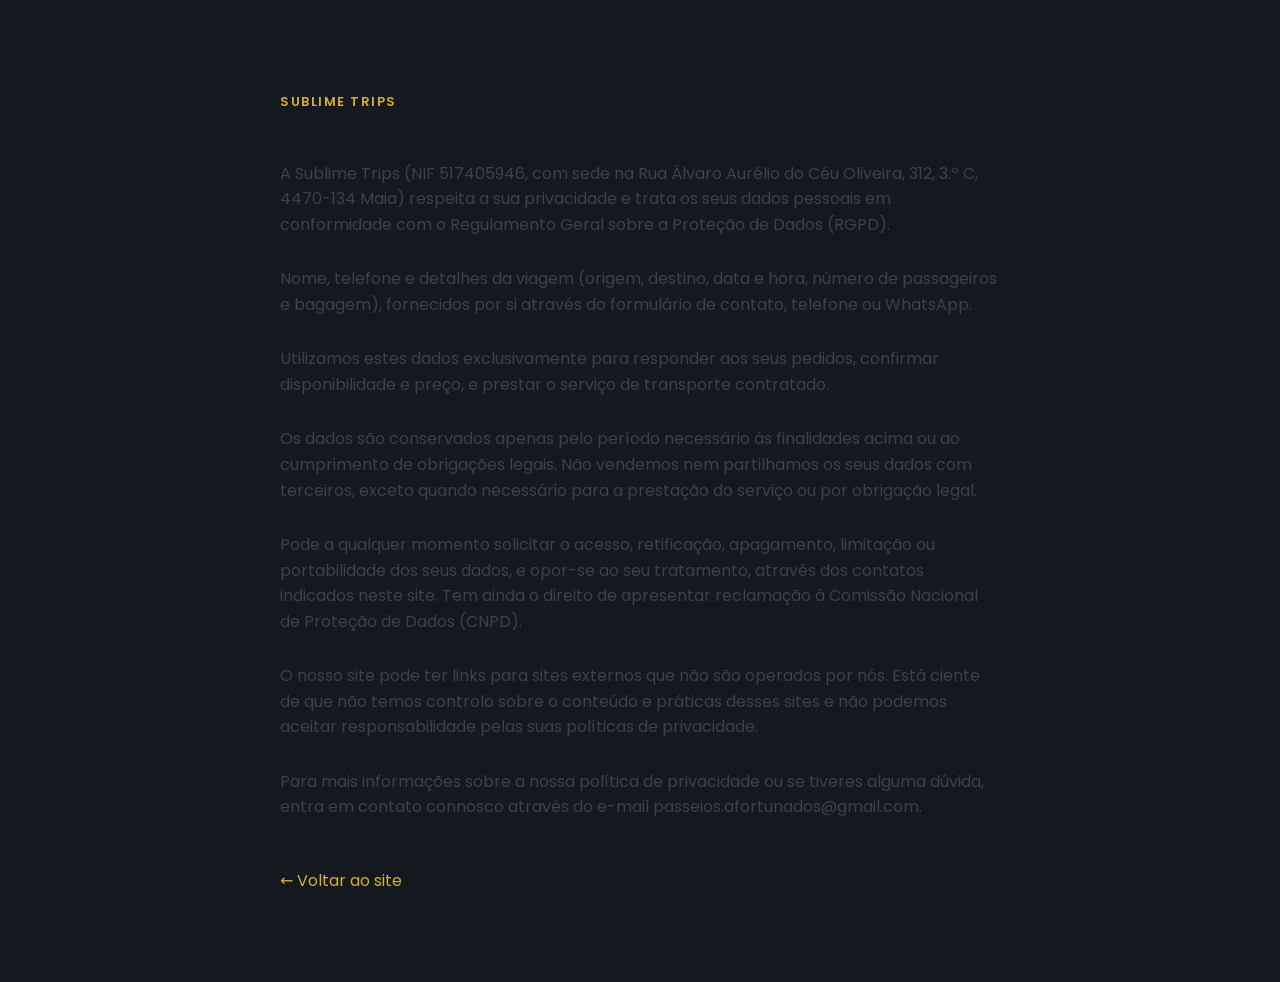
==== privacidade.html @ 5d8e3818 "add contacts section" ====
<!doctype html>
<html lang="pt">
	<head>
		<meta charset="UTF-8" />
		<meta name="viewport" content="width=device-width, initial-scale=1.0" />
		<title>Política de Privacidade | Sublime Trips</title>
		<link rel="icon" type="image/webp" href="assets/Logo.webp" />
		<link
			href="https://fonts.googleapis.com/css2?family=Poppins:wght@300;400;500;600;700&display=swap"
			rel="stylesheet"
		/>
		<link rel="stylesheet" href="css/style.css" />
	</head>
	<body>
		<main class="section section--dark">
			<div class="container" style="max-width: 760px">
				<span class="eyebrow">Sublime Trips</span>
				<h1>Política de Privacidade</h1>
				<p>
					A Sublime Trips (NIF 517405946, com sede na Rua Álvaro Aurélio do Céu Oliveira, 312, 3.º C, 4470-134 Maia) respeita a sua
					privacidade e trata os seus dados pessoais em conformidade com o
					Regulamento Geral sobre a Proteção de Dados (RGPD).
				</p>

				<h2>Dados que recolhemos</h2>
				<p>
					Nome, telefone e detalhes da viagem (origem, destino, data e hora,
					número de passageiros e bagagem), fornecidos por si através do
					formulário de contato, telefone ou WhatsApp.
				</p>

				<h2>Finalidade</h2>
				<p>
					Utilizamos estes dados exclusivamente para responder aos seus pedidos,
					confirmar disponibilidade e preço, e prestar o serviço de transporte
					contratado.
				</p>

				<h2>Conservação e partilha</h2>
				<p>
					Os dados são conservados apenas pelo período necessário às finalidades
					acima ou ao cumprimento de obrigações legais. Não vendemos nem
					partilhamos os seus dados com terceiros, exceto quando necessário para
					a prestação do serviço ou por obrigação legal.
				</p>

				<h2>Os seus direitos</h2>
				<p>
					Pode a qualquer momento solicitar o acesso, retificação, apagamento,
					limitação ou portabilidade dos seus dados, e opor-se ao seu
					tratamento, através dos contatos indicados neste site. Tem ainda o direito de apresentar reclamação à Comissão Nacional de
					Proteção de Dados (CNPD).
				</p>

				<h2>Links para sites externos</h2>
				<p>
					O nosso site pode ter links para sites externos que não são operados
					por nós. Está ciente de que não temos controlo sobre o conteúdo e
					práticas desses sites e não podemos aceitar responsabilidade pelas
					suas políticas de privacidade.
				</p>

				<h2>Informações de Contato</h2>
				<p>
					Para mais informações sobre a nossa política de privacidade ou se
					tiveres alguma dúvida, entra em contato connosco através do e-mail
					<a href="mailto:passeios.afortunados@gmail.com"
						>passeios.afortunados@gmail.com</a
					>.
				</p>

				<p style="margin-top: 48px">
					<a href="index.html" style="color: var(--primary)"
						>&larr; Voltar ao site</a
					>
				</p>
			</div>
		</main>
	</body>
</html>
---- css/style.css ----
/* =====================================================
   SUBLIME TRIPS – main stylesheet
   1. Variables  2. Reset/base  3. Layout  4. Buttons
   6. Navbar      7. Hero
   8. Sections/Cards  9. Accordion  10. Contact
   11. Footer/Floating  12. Responsive
   ===================================================== */

/* ---------- 1. VARIABLES (edit colours/fonts here) ---------- */
:root {
	--primary: #d4af37;
	--primary-dark: #b8921f;
	--dark: #14181f;
	--dark-2: #1e242e;
	--black: #07080b; /* fundo da secção de rotas */
	--black-card: #15181e; /* cards sobre o fundo preto */
	--text: #3a4150;
	--muted: #7b8392;
	--light: #f6f7f9;
	--white: #fff;
	--border: #e4e7ec;
	--success: #1f9d55;
	--danger: #d64545;

	--font: "Poppins", system-ui, -apple-system, "Segoe UI", sans-serif;
	--radius: 12px;
	--radius-sm: 8px;
	--shadow: 0 6px 24px rgba(20, 24, 31, 0.08);
	--shadow-lg: 0 16px 48px rgba(20, 24, 31, 0.18);
	--transition: 0.25s ease;

	--navbar-h: 76px;
}

/* ---------- 2. RESET / BASE ---------- */
*,
*::before,
*::after {
	box-sizing: border-box;
	margin: 0;
	padding: 0;
}
html {
	scroll-behavior: smooth;
	scroll-padding-top: var(--navbar-h);
}
body {
	font-family: var(--font);
	color: var(--text);
	background: var(--white);
	line-height: 1.6;
	-webkit-font-smoothing: antialiased;
}
img {
	max-width: 100%;
	display: block;
}
a {
	color: inherit;
	text-decoration: none;
}
ul {
	list-style: none;
}
button {
	font: inherit;
	color: inherit;
	background: none;
	border: 0;
	cursor: pointer;
}
input,
select,
textarea {
	font: inherit;
	color: inherit;
}
h1,
h2,
h3,
h4 {
	color: var(--dark);
	line-height: 1.2;
	font-weight: 600;
}
:focus-visible {
	outline: 2px solid var(--primary);
	outline-offset: 2px;
}
[hidden] {
	display: none !important;
}

/* ---------- 3. LAYOUT ---------- */
.container {
	width: 100%;
	max-width: 1200px;
	margin: 0 auto;
	padding: 0 20px;
}
.container--narrow {
	max-width: 800px;
}

.section {
	padding: 88px 0;
}
.section--light {
	background: var(--light);
}
.section--dark {
	background: var(--dark);
}
.section--black {
	background: var(--black);
}

.section__head {
	text-align: center;
	max-width: 640px;
	margin: 0 auto 48px;
}
.section__head h2 {
	font-size: clamp(1.7rem, 3vw, 2.4rem);
	margin-bottom: 12px;
}
.section__head p {
	color: var(--muted);
}
.section__head--light h2 {
	color: var(--white);
}

.eyebrow {
	display: inline-block;
	margin-bottom: 10px;
	font-size: 0.8rem;
	font-weight: 600;
	letter-spacing: 0.12em;
	text-transform: uppercase;
	color: var(--primary);
}

.grid {
	display: grid;
	gap: 24px;
}
.grid--3 {
	grid-template-columns: repeat(3, minmax(0, 1fr));
}
.grid--4 {
	grid-template-columns: repeat(4, 1fr);
}

/* ---------- 4. BUTTONS ---------- */
.btn {
	display: inline-flex;
	align-items: center;
	justify-content: center;
	gap: 8px;
	padding: 11px 24px;
	border-radius: 50px;
	font-weight: 600;
	font-size: 0.95rem;
	transition: var(--transition);
	white-space: nowrap;
}
.btn--primary {
	background: var(--primary);
	color: var(--dark);
}
.btn--primary:hover {
	background: var(--primary-dark);
	color: var(--white);
	transform: translateY(-2px);
	box-shadow: var(--shadow);
}
.btn--block {
	width: 100%;
}
.btn--lg {
	padding: 14px 28px;
	font-size: 1.05rem;
}

.link {
	color: var(--primary-dark);
	font-weight: 600;
	display: inline-flex;
	gap: 6px;
	align-items: center;
}
.link i {
	transition: transform var(--transition);
}
.link:hover i {
	transform: translateX(4px);
}

/* ---------- 6. NAVBAR ---------- */
.navbar {
	position: sticky;
	top: 0;
	z-index: 1000;
	background: var(--black);
	height: var(--navbar-h);
	box-shadow: 0 1px 0 rgba(255, 255, 255, 0.08);
	transition:
		box-shadow var(--transition),
		height var(--transition);
}
.navbar.scrolled {
	box-shadow: var(--shadow);
}
.navbar__inner {
	display: flex;
	align-items: center;
	justify-content: space-between;
	height: 100%;
	gap: 24px;
}

.navbar__brand {
	display: inline-flex;
	align-items: center;
	gap: 8px;
	font-size: 1.45rem;
	font-weight: 700;
	color: var(--dark);
	letter-spacing: -0.01em;
}
.navbar__brand i {
	color: var(--primary);
	font-size: 1.6rem;
}
.navbar__logo {
	height: 56px;
	width: auto;
	object-fit: contain;
	background: var(--white);
	border-radius: var(--radius-sm);
	padding: 3px;
}
.navbar__brand span {
	color: var(--primary);
}
.navbar__name {
	color: var(--white);
	font-size: 1.5rem;
	font-weight: 700;
	letter-spacing: 0.02em;
	white-space: nowrap;
}
.navbar__brand .navbar__name {
	color: var(--white);
}
.navbar__name em {
	font-style: normal;
	color: var(--primary);
}
@media (max-width: 480px) {
	.navbar__name {
		font-size: 1.15rem;
	}
}
.navbar__brand--light {
	color: var(--white);
}

.navbar__menu {
	display: flex;
	align-items: center;
	gap: 32px;
	flex: 1;
	justify-content: flex-end;
}
.navbar__links {
	display: flex;
	align-items: center;
	gap: 4px;
}
.navbar__links > li > a {
	position: relative;
	display: inline-flex;
	align-items: center;
	gap: 6px;
	padding: 10px 14px;
	font-weight: 500;
	font-size: 0.95rem;
	color: var(--white);
	transition: color var(--transition);
}
/* animated underline */
.navbar__links > li > a::after {
	content: "";
	position: absolute;
	left: 14px;
	right: 14px;
	bottom: 4px;
	height: 2px;
	background: var(--primary);
	transform: scaleX(0);
	transform-origin: left;
	transition: transform var(--transition);
}
.navbar__links > li > a:hover,
.navbar__links > li > a.active {
	color: var(--primary);
}
.navbar__links > li > a:hover::after,
.navbar__links > li > a.active::after {
	transform: scaleX(1);
}

.navbar__actions {
	display: flex;
	align-items: center;
	gap: 16px;
}

/* Dropdowns */
.has-dropdown {
	position: relative;
}
.has-dropdown .bi-chevron-down {
	font-size: 0.7rem;
	transition: transform var(--transition);
}
.dropdown {
	position: absolute;
	top: 100%;
	left: 0;
	min-width: 230px;
	background: var(--dark-2);
	border-radius: var(--radius-sm);
	box-shadow: var(--shadow-lg);
	padding: 8px;
	border-top: 3px solid var(--primary);
	opacity: 0;
	visibility: hidden;
	transform: translateY(10px);
	transition: var(--transition);
	z-index: 10;
}
.dropdown--right {
	left: auto;
	right: 0;
	min-width: 160px;
}
.dropdown a {
	display: flex;
	align-items: center;
	gap: 10px;
	padding: 10px 14px;
	border-radius: 6px;
	font-size: 0.92rem;
	color: #c9ced8;
	transition: var(--transition);
}
.dropdown a i {
	color: var(--primary);
}
.dropdown a:hover {
	background: #2a313c;
	color: var(--white);
	padding-left: 18px;
}

/* open on hover (desktop) or .open (click/touch/keyboard) */
@media (hover: hover) {
	.has-dropdown:hover > .dropdown {
		opacity: 1;
		visibility: visible;
		transform: translateY(0);
	}
	.has-dropdown:hover > .dropdown-toggle .bi-chevron-down {
		transform: rotate(180deg);
	}
}
.has-dropdown.open > .dropdown {
	opacity: 1;
	visibility: visible;
	transform: translateY(0);
}
.has-dropdown.open > .dropdown-toggle .bi-chevron-down {
	transform: rotate(180deg);
}

.nav-whatsapp {
	display: inline-flex;
	align-items: center;
	justify-content: center;
	gap: 6px;
	padding: 7px 14px;
	border: 1.5px solid #25d366;
	border-radius: 50px;
	background: #25d366;
	color: var(--white);
	font-size: 0.85rem;
	font-weight: 500;
	transition: var(--transition);
}
.nav-whatsapp i {
	font-size: 1rem;
}
.nav-whatsapp:hover {
	background: transparent;
	color: #25d366;
}

.flag {
	width: 20px;
	height: 20px;
	border-radius: 50%;
	object-fit: cover;
	flex-shrink: 0;
}
.dropdown a .flag {
	display: inline-block;
}

.lang__btn {
	color: var(--white);
	display: inline-flex;
	align-items: center;
	gap: 6px;
	font-weight: 500;
	font-size: 0.9rem;
	padding: 8px 4px;
}

/* Hamburger */
.navbar__toggle {
	display: none;
	width: 44px;
	height: 44px;
	position: relative;
	z-index: 1100;
}
.navbar__toggle span {
	position: absolute;
	left: 10px;
	right: 10px;
	height: 2px;
	background: var(--white);
	border-radius: 2px;
	transition: var(--transition);
}
.navbar__toggle span:nth-child(1) {
	top: 14px;
}
.navbar__toggle span:nth-child(2) {
	top: 21px;
}
.navbar__toggle span:nth-child(3) {
	top: 28px;
}
.navbar__toggle[aria-expanded="true"] span:nth-child(1) {
	top: 21px;
	transform: rotate(45deg);
}
.navbar__toggle[aria-expanded="true"] span:nth-child(2) {
	opacity: 0;
}
.navbar__toggle[aria-expanded="true"] span:nth-child(3) {
	top: 21px;
	transform: rotate(-45deg);
}

/* ---------- 7. HERO + BOOKING FORM ---------- */
.hero {
	position: relative;
	color: var(--white);
	background: url("https://images.unsplash.com/photo-1449965408869-eaa3f722e40d?w=1800&q=70")
		center/cover no-repeat;
	padding: 110px 0 120px;
}
.hero__overlay {
	position: absolute;
	inset: 0;
	background: linear-gradient(
		100deg,
		rgba(20, 24, 31, 0.92) 20%,
		rgba(20, 24, 31, 0.45)
	);
}
.hero__inner {
	position: relative;
}
.hero__text h1 {
	color: var(--white);
	font-size: clamp(2.1rem, 4.5vw, 3.4rem);
	margin-bottom: 18px;
}
.hero__text p {
	font-size: 1.1rem;
	color: #d7dbe3;
	max-width: 520px;
	margin-bottom: 24px;
}
.hero__badges {
	display: flex;
	flex-wrap: wrap;
	gap: 12px 24px;
}
.hero__badges li {
	display: inline-flex;
	align-items: center;
	gap: 8px;
	font-size: 0.92rem;
}
.hero__badges i {
	color: var(--primary);
}

/* Form fields (shared with contact form) */
.field {
	display: grid;
	gap: 6px;
}
.field label {
	font-size: 0.8rem;
	font-weight: 600;
	color: var(--dark);
}
.field-row {
	display: grid;
	grid-template-columns: 1fr 1fr;
	gap: 12px;
}
.input {
	display: flex;
	align-items: center;
	gap: 10px;
	background: var(--white);
	border: 1.5px solid var(--border);
	border-radius: var(--radius-sm);
	padding: 0 12px;
	transition: var(--transition);
}
.input i {
	color: var(--primary);
}
.input input,
.input select,
.input textarea {
	width: 100%;
	border: 0;
	background: transparent;
	outline: 0;
	padding: 12px 0;
	font-size: 0.95rem;
}
.input textarea {
	resize: vertical;
	min-height: 100px;
}
.input:focus-within {
	border-color: var(--primary);
	box-shadow: 0 0 0 3px rgba(212, 175, 55, 0.2);
}
.input.invalid {
	border-color: var(--danger);
}

.form-note {
	font-size: 0.88rem;
	text-align: center;
	opacity: 0.85;
}
.form-msg {
	min-height: 1.2em;
	font-size: 0.88rem;
	text-align: center;
}
.form-msg.ok {
	color: var(--success);
}
.form-msg.error {
	color: var(--danger);
}

/* ---------- 8. SECTIONS / CARDS ---------- */
.card {
	background: var(--white);
	border-radius: var(--radius);
	box-shadow: var(--shadow);
	overflow: hidden;
	transition:
		transform var(--transition),
		box-shadow var(--transition);
}
.card:hover {
	transform: translateY(-6px);
	box-shadow: var(--shadow-lg);
}
.card__body {
	padding: 22px;
}
.card__body h3 {
	margin-bottom: 8px;
	font-size: 1.2rem;
}
.card__body p {
	color: var(--muted);
	margin-bottom: 14px;
}

/* Feature */
.feature {
	padding: 30px 24px;
	text-align: center;
}
.feature__icon {
	width: 68px;
	height: 68px;
	margin: 0 auto 18px;
	border-radius: 50%;
	display: grid;
	place-items: center;
	font-size: 1.8rem;
	background: rgba(212, 175, 55, 0.15);
	color: var(--primary-dark);
	transition: var(--transition);
}
.feature:hover .feature__icon {
	background: var(--primary);
	color: var(--dark);
}
.feature h3 {
	font-size: 1.1rem;
	margin-bottom: 8px;
}
.feature p {
	color: var(--muted);
	font-size: 0.93rem;
	text-align: justify;
	hyphens: auto;
}
/* cards sobre fundo escuro/preto */
.section--dark .feature {
	background: var(--dark-2);
	border: 1px solid #2a313c;
	box-shadow: none;
}
.section--black .feature {
	background: var(--black-card);
	border: 1px solid #262c36;
	box-shadow: none;
}
.section--dark .feature:hover,
.section--black .feature:hover {
	border-color: var(--primary);
	box-shadow: 0 16px 40px rgba(0, 0, 0, 0.5);
}
.section--dark .feature h3,
.section--black .feature h3 {
	color: var(--white);
}
.section--dark .feature p,
.section--black .feature p {
	color: #9aa1ad;
}

/* Service / vehicle images */
.service img {
	width: 100%;
	height: 210px;
	object-fit: cover;
	transition: transform 0.5s ease;
}
.vehicle img {
	width: 100%;
	height: 210px;
	object-fit: contain;
	padding: 18px 20px;
	transition: transform 0.5s ease;
}
.service:hover img,
.vehicle:hover img {
	transform: scale(1.06);
}
.service,
.vehicle {
	overflow: hidden;
}

/* Vehicle (secção escura, igual a "Como funciona") */
.vehicle {
	background: transparent;
	border: 0;
	box-shadow: none;
	text-align: center;
	overflow: visible;
}
.vehicle:hover {
	transform: none;
	box-shadow: none;
}
.vehicle h3 {
	color: var(--white);
}
.vehicle .vehicle__specs {
	justify-content: center;
	color: #c9ced8;
	margin-bottom: 0;
}
.vehicle__specs {
	display: flex;
	flex-wrap: wrap;
	gap: 8px 18px;
	margin-bottom: 16px;
	font-size: 0.88rem;
	color: var(--muted);
}
.vehicle__specs i {
	color: var(--primary);
	margin-right: 4px;
}
.vehicle__price {
	padding-top: 14px;
	border-top: 1px solid var(--border);
	color: var(--muted);
}
.vehicle__price strong {
	font-size: 1.5rem;
	color: var(--dark);
}

#destinations .section__head {
	max-width: 820px;
}
.section__head--light p {
	color: #c9ced8;
	line-height: 1.7;
}
#destinations .section__head p {
	font-size: 0.95rem;
	color: #9aa1ad;
}

/* Destination cards (fundo preto + cards em preto mais claro) */
.destination {
	display: flex;
	flex-direction: column;
	justify-content: flex-start;
	align-items: center;
	gap: 14px;
	aspect-ratio: 1 / 1;
	padding: 26px 28px 32px;
	text-align: center;
	background: var(--black-card);
	border: 1px solid #262c36;
	border-radius: 6px;
	transition:
		transform var(--transition),
		border-color var(--transition),
		box-shadow var(--transition);
}
.destination:hover {
	transform: translateY(-6px);
	border-color: var(--primary);
	box-shadow: 0 16px 40px rgba(0, 0, 0, 0.5);
}
.destination i {
	font-size: 3.2rem;
	line-height: 1;
	color: var(--primary);
	margin-bottom: 2px;
}
.destination span {
	font-size: 1.6rem;
	font-weight: 600;
	line-height: 1.25;
	min-height: 2.5em; /* reserva 2 linhas */
	color: var(--white);
}
.destination__cta {
	margin-top: auto;
	padding: 6px 18px;
	font-size: 0.78rem;
}
.service__cta {
	display: flex;
	width: fit-content;
	margin: 0 auto;
	padding: 6px 18px;
	font-size: 0.78rem;
}
.destination .destination__cta span {
	font-size: inherit;
	font-weight: inherit;
	min-height: 0;
	color: inherit;
	line-height: inherit;
}
.destination small {
	align-self: stretch;
	text-align: justify;
	hyphens: auto;
	font-size: 0.9rem;
	font-weight: 400;
	line-height: 1.6;
	color: #9aa1ad;
}

/* Serviços + Como funciona (secção escura única) */
.section__head--next {
	margin-top: 88px;
}
.section--black .service {
	background: var(--black-card);
	border: 1px solid #262c36;
	box-shadow: none;
}
.section--black .service:hover {
	border-color: var(--primary);
	box-shadow: 0 16px 40px rgba(0, 0, 0, 0.5);
}
.section--black .service h3 {
	color: var(--white);
}
.section--black .service p {
	color: #9aa1ad;
}
.section--black .service .link {
	color: var(--primary);
}
/* secções seguidas com o mesmo fundo: linha subtil de separação */
.section--dark + .section--dark,
.section--black + .section--black {
	border-top: 1px solid rgba(255, 255, 255, 0.08);
}

/* Steps */
.step {
	position: relative;
	text-align: left;
	color: #c9ced8;
}
.step h3 {
	color: var(--white);
	margin: 16px 0 8px;
}
.step__num {
	display: grid;
	place-items: center;
	width: 48px;
	height: 48px;
	border-radius: 50%;
	border: 2px solid var(--primary);
	color: var(--primary);
	font-size: 1.15rem;
	font-weight: 700;
}
/* linha amarela fina à direita de cada círculo (inclui o 3.º), a acabar a poucos px do círculo seguinte */
.step::after {
	content: "";
	position: absolute;
	top: 24px;
	height: 1px;
	background: var(--primary);
	left: calc(48px + 8px); /* diâmetro + espaço após o círculo */
	width: calc(
		100% + 24px - 48px - 16px
	); /* coluna + gap - diâmetro - (8px + 8px de folga) */
}

/* ---------- 9. ACCORDION ---------- */
.accordion {
	display: grid;
	gap: 12px;
}
.accordion__item {
	border: 1px solid var(--border);
	border-radius: var(--radius-sm);
	overflow: hidden;
	background: var(--white);
}
.accordion__btn {
	width: 100%;
	display: flex;
	justify-content: space-between;
	align-items: center;
	gap: 16px;
	padding: 18px 22px;
	text-align: left;
	font-weight: 600;
	color: var(--dark);
}
.accordion__btn i {
	color: var(--primary);
	transition: transform var(--transition);
}
.accordion__btn[aria-expanded="true"] i {
	transform: rotate(45deg);
}
.accordion__panel {
	max-height: 0;
	overflow: hidden;
	transition: max-height 0.3s ease;
}
.accordion__panel p {
	padding: 0 22px 20px;
	color: var(--muted);
}

/* FAQ dentro da secção Contato (fundo preto) */
.faq-block {
	max-width: 800px;
	margin: 88px auto 0;
}
.section--black .accordion__item {
	background: var(--black-card);
	border-color: #262c36;
}
.section--black .accordion__btn {
	color: var(--white);
}
.section--black .accordion__panel p {
	color: #9aa1ad;
}

/* FAQ sobre fundo escuro */
.section--dark .accordion__item {
	background: var(--dark-2);
	border-color: #2a313c;
}
.section--dark .accordion__btn {
	color: var(--white);
}
.section--dark .accordion__panel p {
	color: #9aa1ad;
}

/* ---------- 10. CONTACT ---------- */
.contact {
	display: flex;
	flex-direction: column;
	align-items: center;
	gap: 28px;
}
.contact__info {
	display: flex;
	flex-wrap: wrap;
	justify-content: center;
	gap: 14px 40px;
}
.contact__info li,
.contact__info a {
	display: flex;
	align-items: center;
	gap: 12px;
}
.contact__info a:hover {
	color: var(--primary);
}
.contact__info i {
	width: 46px;
	height: 46px;
	border-radius: 50%;
	display: grid;
	place-items: center;
	background: rgba(212, 175, 55, 0.15);
	color: var(--primary-dark);
	font-size: 1.1rem;
}
.contact__form {
	width: 100%;
	max-width: 640px;
	background: var(--white);
	padding: 28px;
	border-radius: var(--radius);
	box-shadow: var(--shadow);
	display: grid;
	gap: 14px;
}

/* Contato sobre fundo preto */
.section--black .contact__info {
	color: #c9ced8;
}
.section--black .contact__info i {
	background: rgba(212, 175, 55, 0.15);
	color: var(--primary);
}
.section--black .contact__form {
	background: var(--black-card);
	border: 1px solid #262c36;
	box-shadow: none;
	color: var(--white);
}
.section--black .field label {
	color: var(--white);
}
.section--black .input {
	background: var(--black);
	border-color: #2a313c;
}
.section--black .input.invalid {
	border-color: var(--danger);
}
.section--black .form-msg.ok {
	color: #4cd48a;
}
.section--black .form-msg.error {
	color: #ff7b7b;
}

/* ---------- 11. FOOTER / FLOATING ---------- */
.footer {
	background: var(--dark);
	color: #aab1bf;
	padding-top: 64px;
	border-top: 1px solid rgba(255, 255, 255, 0.08);
}
.footer__grid {
	display: grid;
	grid-template-columns: 1.6fr 1fr 1fr;
	gap: 32px;
	padding-bottom: 48px;
}
.footer__logo {
	display: inline-block;
	background: var(--white);
	border-radius: var(--radius-sm);
	padding: 6px;
}
.footer__logo img {
	height: 130px;
	width: auto;
}
.footer__brand {
	display: flex;
	align-items: center;
	gap: 16px;
	flex-wrap: wrap;
}
.footer__id {
	display: grid;
	justify-items: center;
	text-align: center;
	gap: 2px;
}
.footer__id small {
	font-size: 0.9rem;
}
.footer__id small a {
	color: var(--white);
	text-decoration: underline;
	text-underline-offset: 3px;
}
.footer__id small a:hover {
	color: var(--primary);
}
.footer__name {
	font-size: 1.9rem;
}
.footer__contact {
	align-content: start;
	display: grid;
	gap: 12px;
}
.footer__contact li {
	margin-bottom: 0;
}
.footer__contact a {
	display: inline-flex;
	align-items: center;
	gap: 10px;
}
.footer__contact i {
	color: var(--primary);
	font-size: 1.05rem;
}
.call-note {
	display: block;
	margin-top: 4px;
	font-size: 0.75rem;
	opacity: 0.75;
}
.footer__info {
	display: inline-flex;
	align-items: center;
	gap: 10px;
}
.footer__legal {
	display: flex;
	flex-wrap: wrap;
	justify-content: center;
	gap: 8px 24px;
	margin-bottom: 10px;
}
.footer__copy {
	color: var(--white);
}
.footer__copy [data-i18n] {
	text-decoration: underline;
	text-underline-offset: 3px;
}
.footer__copy:hover {
	color: var(--primary);
}
.footer__note {
	margin-bottom: 10px;
	font-size: 0.75rem;
	opacity: 0.8;
}
.footer__legal a {
	display: inline-flex;
	align-items: center;
	gap: 8px;
}
.footer__legal a {
	color: var(--white);
	text-decoration: underline;
	text-underline-offset: 3px;
}
.footer__legal a:hover {
	color: var(--primary);
}
.footer__contact a:hover {
	color: var(--primary);
}
.footer h4 {
	color: var(--white);
	margin-bottom: 16px;
	font-size: 1rem;
}
.footer li {
	margin-bottom: 10px;
}
.footer a {
	transition: color var(--transition);
}
.footer li a:hover {
	color: var(--primary);
}
.footer__bottom {
	border-top: 1px solid var(--primary);
	padding: 20px 0;
	text-align: center;
	font-size: 0.85rem;
	color: var(--primary);
}

.whatsapp,
.to-top {
	position: fixed;
	right: calc(20px + env(safe-area-inset-right, 0px));
	width: 52px;
	height: 52px;
	border-radius: 50%;
	display: grid;
	place-items: center;
	font-size: 1.5rem;
	z-index: 900;
	box-shadow: var(--shadow-lg);
	transition: var(--transition);
}
.whatsapp {
	bottom: calc(20px + env(safe-area-inset-bottom, 0px));
	background: #25d366;
	color: var(--white);
}
.whatsapp:hover {
	transform: scale(1.1);
}
.to-top {
	bottom: calc(84px + env(safe-area-inset-bottom, 0px));
	background: var(--dark);
	color: var(--primary);
	opacity: 0;
	visibility: hidden;
	transform: translateY(10px);
}
.to-top.show {
	opacity: 1;
	visibility: visible;
	transform: none;
}
/* Telemóvel: subir os botões para ficarem acima da barra inferior do browser (iPhone) */
@media (max-width: 768px) {
	.whatsapp {
		bottom: calc(80px + env(safe-area-inset-bottom, 0px));
	}
	.to-top {
		bottom: calc(144px + env(safe-area-inset-bottom, 0px));
	}
}

/* Scroll reveal (toggled by JS) */
.reveal {
	opacity: 0;
	transform: translateY(28px);
	transition:
		opacity 0.6s ease,
		transform 0.6s ease;
}
.reveal.visible {
	opacity: 1;
	transform: none;
}

/* ---------- 12. RESPONSIVE ---------- */
@media (max-width: 1024px) {
	.grid--4 {
		grid-template-columns: repeat(2, 1fr);
	}
	.footer__grid {
		grid-template-columns: 1fr 1fr;
	}
	/* sem aspect-ratio quadrado: com pouca largura (ex. telemóvel na horizontal) o conteúdo alargava o card e gerava scroll horizontal */
	.destination {
		aspect-ratio: auto;
		padding: 24px 20px 28px;
	}
	.destination span {
		font-size: 1.3rem;
	}
}

/* Mobile navbar: slide-in panel */
@media (max-width: 960px) {
	.navbar__toggle {
		display: block;
	}
	.navbar__menu {
		position: fixed;
		top: 0;
		right: 0;
		bottom: 0;
		width: min(340px, 86vw);
		flex-direction: column;
		align-items: stretch;
		justify-content: flex-start;
		gap: 20px;
		background: var(--black);
		padding: calc(var(--navbar-h) + 10px) 20px 24px;
		transform: translateX(100%);
		transition: transform 0.35s ease;
		box-shadow: var(--shadow-lg);
		overflow-y: auto;
		z-index: 1050;
	}
	.navbar__menu.open {
		transform: translateX(0);
	}
	.navbar__links {
		flex-direction: column;
		align-items: stretch;
		gap: 0;
	}
	.navbar__links > li > a {
		padding: 14px 8px;
		border-bottom: 1px solid #262c36;
		justify-content: space-between;
	}
	.navbar__links > li > a::after {
		display: none;
	}
	.navbar__actions {
		flex-direction: column;
		align-items: stretch;
	}
	.navbar__actions .btn {
		width: 100%;
	}

	/* dropdowns become accordions */
	.dropdown,
	.dropdown--right {
		position: static;
		box-shadow: none;
		border-top: 0;
		min-width: 0;
		background: transparent;
		opacity: 1;
		visibility: visible;
		transform: none;
		max-height: 0;
		overflow: hidden;
		padding: 0 0 0 12px;
		transition: max-height 0.3s ease;
	}
	.has-dropdown.open > .dropdown {
		max-height: 400px;
		padding: 6px 0 6px 12px;
	}
	.flag {
		width: 20px;
		height: 20px;
		border-radius: 50%;
		object-fit: cover;
		flex-shrink: 0;
	}
	.dropdown a .flag {
		display: inline-block;
	}

	.lang__btn {
		width: 100%;
		justify-content: space-between;
		padding: 12px 8px;
		border-bottom: 1px solid #262c36;
	}
}
/* dim page behind the mobile menu */
body.menu-open::after {
	content: "";
	position: fixed;
	inset: 0;
	background: rgba(0, 0, 0, 0.5);
	z-index: 999; /* abaixo da navbar (1000), senão tapa o menu */
}
body.menu-open {
	overflow: hidden;
}

@media (max-width: 768px) {
	.section {
		padding: 60px 0;
	}
	.section__head--next {
		margin-top: 60px;
	}
	.faq-block {
		margin-top: 60px;
	}
	.grid--3 {
		grid-template-columns: 1fr;
	}
	.step::after {
		display: none;
	}
	.step {
		text-align: center;
	}
	.step__num {
		margin: 0 auto;
	}
	.hero {
		padding: 48px 0 60px;
	}
}
@media (max-width: 520px) {
	.grid--4 {
		grid-template-columns: 1fr;
	}
	.field-row {
		grid-template-columns: 1fr;
	}
	.footer__grid {
		grid-template-columns: 1fr;
	}
	.destination {
		aspect-ratio: auto;
		padding: 28px 22px;
	}
}

@media (prefers-reduced-motion: reduce) {
	* {
		transition: none !important;
		animation: none !important;
		scroll-behavior: auto !important;
	}
	.reveal {
		opacity: 1;
		transform: none;
	}
}
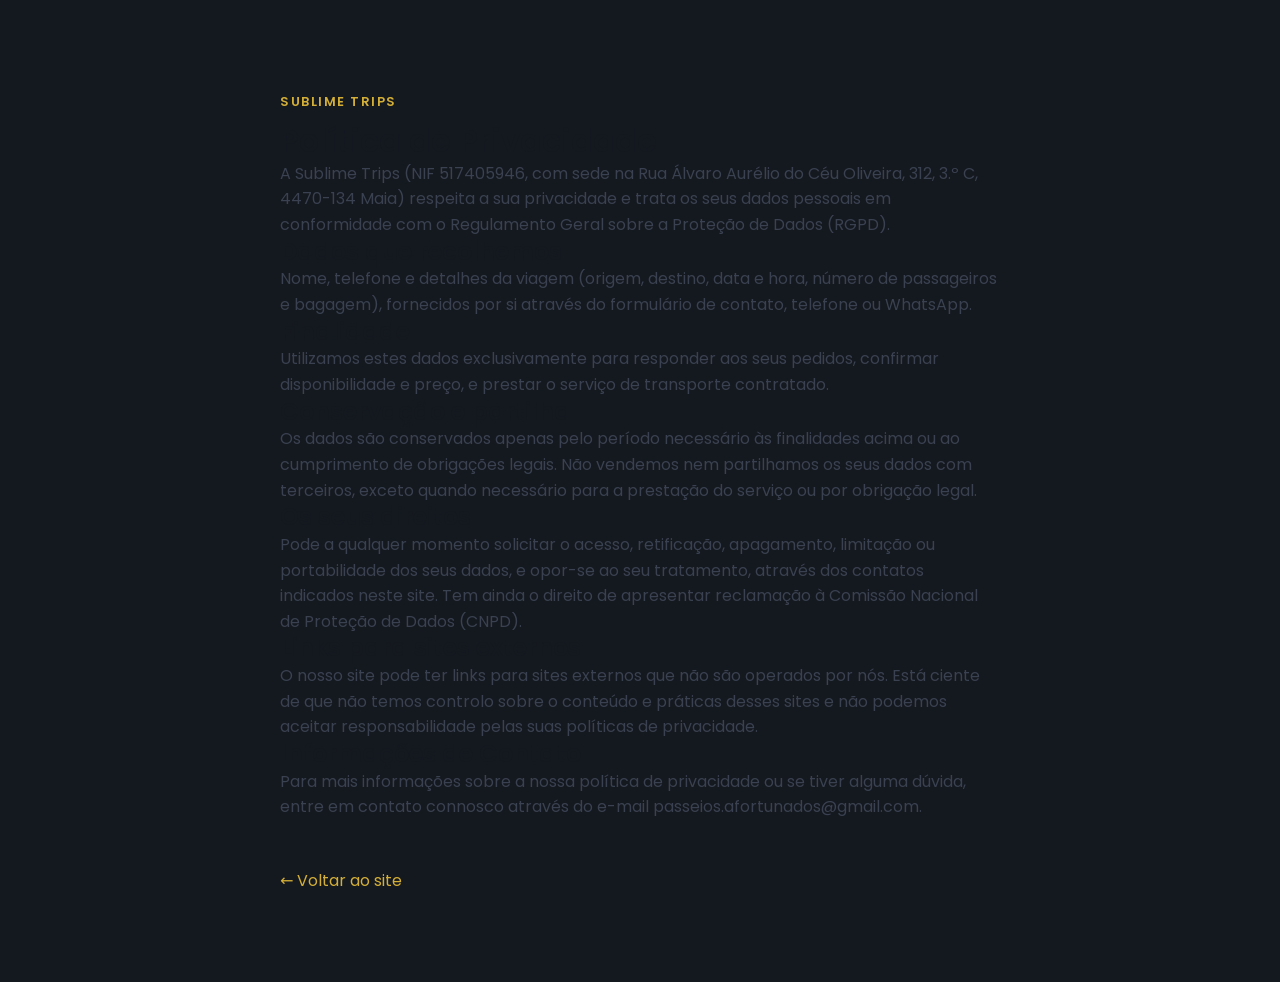
==== commit c5b54ab8: "fix Privacy" ====
--- a/privacidade.html
+++ b/privacidade.html
@@ -3,7 +3,7 @@
 	<head>
 		<meta charset="UTF-8" />
 		<meta name="viewport" content="width=device-width, initial-scale=1.0" />
-		<title>Política de Privacidade | Sublime Trips</title>
+		<title data-i18n="privacy.meta.title">Política de Privacidade | Sublime Trips</title>
 		<link rel="icon" type="image/webp" href="assets/Logo.webp" />
 		<link
 			href="https://fonts.googleapis.com/css2?family=Poppins:wght@300;400;500;600;700&display=swap"
@@ -15,66 +15,67 @@
 		<main class="section section--dark">
 			<div class="container" style="max-width: 760px">
 				<span class="eyebrow">Sublime Trips</span>
-				<h1>Política de Privacidade</h1>
-				<p>
+				<h1 data-i18n="privacy.title">Política de Privacidade</h1>
+				<p data-i18n="privacy.intro">
 					A Sublime Trips (NIF 517405946, com sede na Rua Álvaro Aurélio do Céu Oliveira, 312, 3.º C, 4470-134 Maia) respeita a sua
 					privacidade e trata os seus dados pessoais em conformidade com o
 					Regulamento Geral sobre a Proteção de Dados (RGPD).
 				</p>
 
-				<h2>Dados que recolhemos</h2>
-				<p>
+				<h2 data-i18n="privacy.data.title">Dados que recolhemos</h2>
+				<p data-i18n="privacy.data.text">
 					Nome, telefone e detalhes da viagem (origem, destino, data e hora,
 					número de passageiros e bagagem), fornecidos por si através do
 					formulário de contato, telefone ou WhatsApp.
 				</p>
 
-				<h2>Finalidade</h2>
-				<p>
+				<h2 data-i18n="privacy.purpose.title">Finalidade</h2>
+				<p data-i18n="privacy.purpose.text">
 					Utilizamos estes dados exclusivamente para responder aos seus pedidos,
 					confirmar disponibilidade e preço, e prestar o serviço de transporte
 					contratado.
 				</p>
 
-				<h2>Conservação e partilha</h2>
-				<p>
+				<h2 data-i18n="privacy.retention.title">Conservação e partilha</h2>
+				<p data-i18n="privacy.retention.text">
 					Os dados são conservados apenas pelo período necessário às finalidades
 					acima ou ao cumprimento de obrigações legais. Não vendemos nem
 					partilhamos os seus dados com terceiros, exceto quando necessário para
 					a prestação do serviço ou por obrigação legal.
 				</p>
 
-				<h2>Os seus direitos</h2>
-				<p>
+				<h2 data-i18n="privacy.rights.title">Os seus direitos</h2>
+				<p data-i18n="privacy.rights.text">
 					Pode a qualquer momento solicitar o acesso, retificação, apagamento,
 					limitação ou portabilidade dos seus dados, e opor-se ao seu
 					tratamento, através dos contatos indicados neste site. Tem ainda o direito de apresentar reclamação à Comissão Nacional de
 					Proteção de Dados (CNPD).
 				</p>
 
-				<h2>Links para sites externos</h2>
-				<p>
+				<h2 data-i18n="privacy.links.title">Links para sites externos</h2>
+				<p data-i18n="privacy.links.text">
 					O nosso site pode ter links para sites externos que não são operados
 					por nós. Está ciente de que não temos controlo sobre o conteúdo e
 					práticas desses sites e não podemos aceitar responsabilidade pelas
 					suas políticas de privacidade.
 				</p>
 
-				<h2>Informações de Contato</h2>
-				<p>
+				<h2 data-i18n="privacy.contact.title">Informações de Contato</h2>
+				<p data-i18n="privacy.contact.text">
 					Para mais informações sobre a nossa política de privacidade ou se
-					tiveres alguma dúvida, entra em contato connosco através do e-mail
+					tiver alguma dúvida, entre em contato connosco através do e-mail
 					<a href="mailto:passeios.afortunados@gmail.com"
 						>passeios.afortunados@gmail.com</a
 					>.
 				</p>
 
 				<p style="margin-top: 48px">
-					<a href="index.html" style="color: var(--primary)"
+					<a href="index.html" style="color: var(--primary)" data-i18n="privacy.back"
 						>&larr; Voltar ao site</a
 					>
 				</p>
 			</div>
 		</main>
+		<script src="lang-switcher.js"></script>
 	</body>
 </html>
